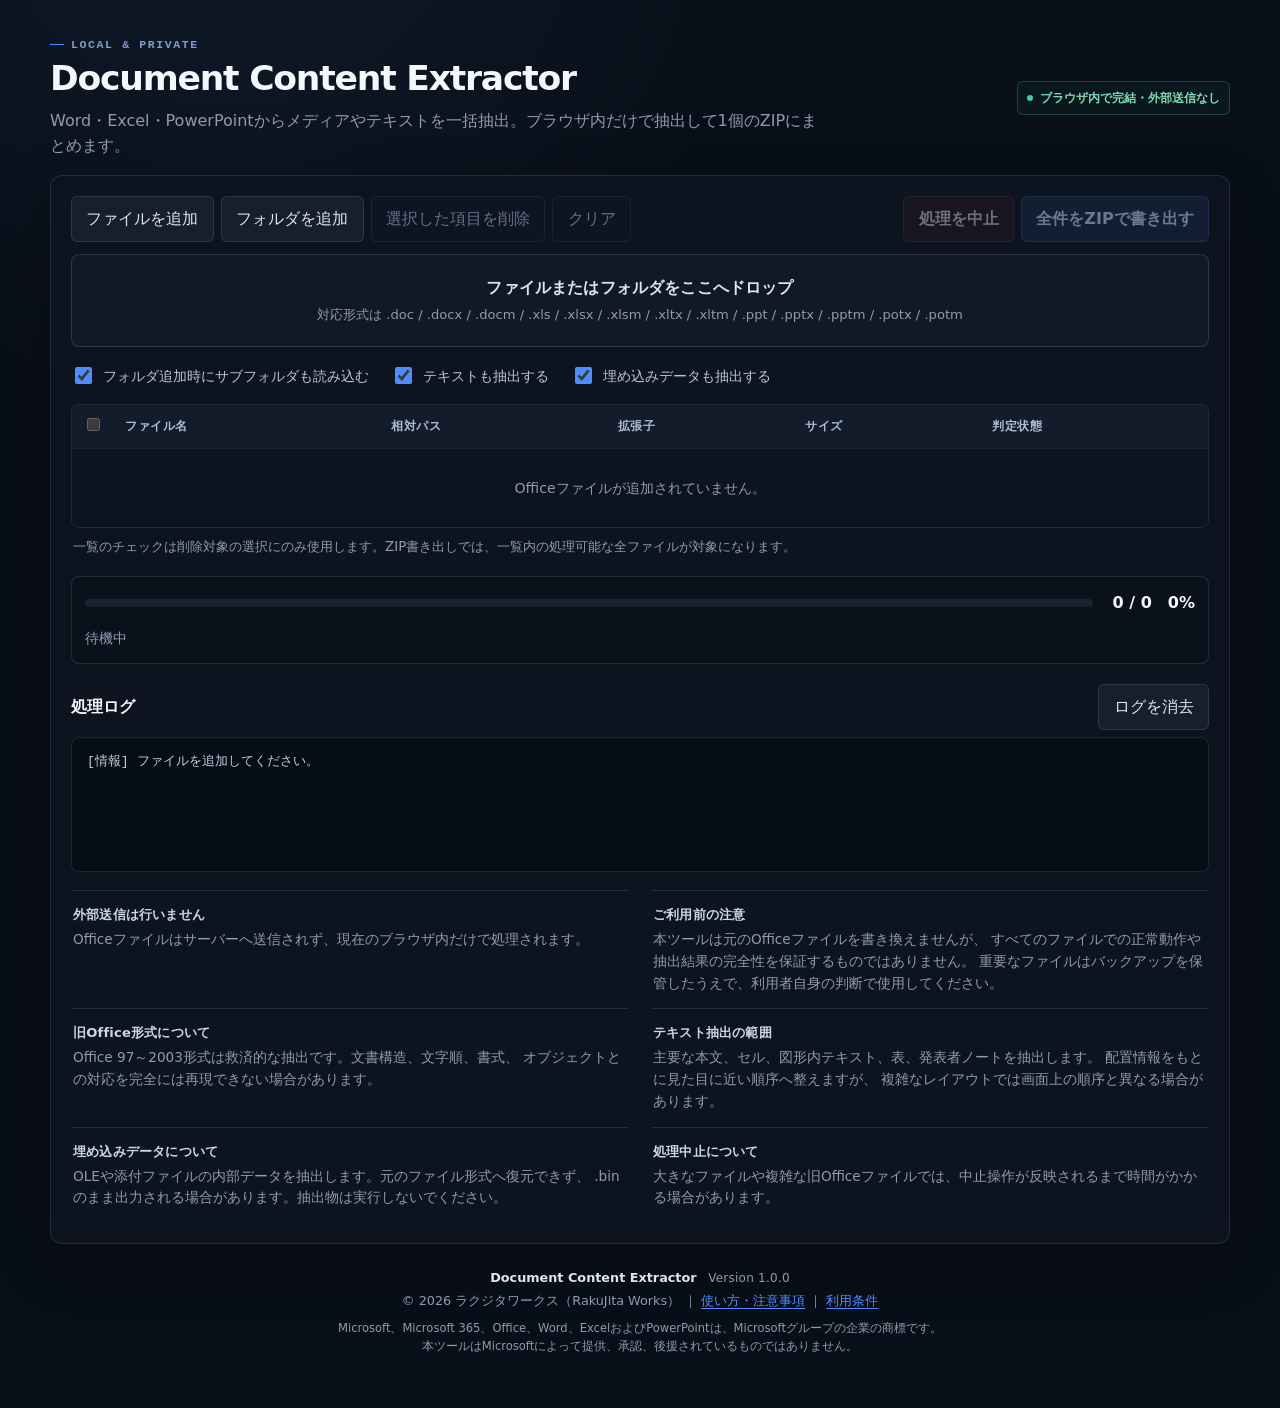
==== index.html @ 03da5ad3 "Initial release of Document Content Extractor" ====
<!doctype html>
<html lang="ja">
<head>
  <meta charset="utf-8">
  <meta name="viewport" content="width=device-width, initial-scale=1">
  <meta name="description"
    content="Word・Excel・PowerPointファイルから画像、テキスト、埋め込みデータをブラウザ内で抽出し、ZIPにまとめるローカル処理ツールです。">
  <meta http-equiv="Content-Security-Policy"
    content="default-src 'none'; script-src 'self'; style-src 'self'; img-src data: blob:; connect-src 'none'; object-src 'none'; base-uri 'none'; form-action 'none'">
  <title>Document Content Extractor</title>
  <link rel="stylesheet" href="assets/app.css">
</head>
<body>
  <div id="page-drop-overlay" class="page-drop-overlay" role="status"
    aria-live="polite" aria-hidden="true" hidden>
    <div class="page-drop-overlay-panel">
      <strong>ファイルまたはフォルダをここへドロップ</strong>
      <span>ページ内のどこにドロップしても追加できます</span>
    </div>
  </div>

  <main class="app">
    <header class="hero">
      <div>
        <p class="eyebrow">LOCAL & PRIVATE</p>
        <h1>Document Content Extractor</h1>
        <p class="subtitle">
          Word・Excel・PowerPointからメディアやテキストを一括抽出。ブラウザ内だけで抽出して1個のZIPにまとめます。
        </p>
      </div>
      <div class="local-badge">ブラウザ内で完結・外部送信なし</div>
    </header>

    <section class="panel" aria-labelledby="input-heading">
      <h2 id="input-heading" class="visually-hidden">入力ファイル</h2>
      <div class="toolbar">
        <button id="add-files" type="button">ファイルを追加</button>
        <button id="add-folder" type="button">フォルダを追加</button>
        <button id="remove-selected" type="button" disabled>選択した項目を削除</button>
        <button id="clear-files" type="button" disabled>クリア</button>
        <span class="spacer"></span>
        <button id="cancel-processing" class="danger" type="button" disabled>処理を中止</button>
        <button id="export-zip" class="primary" type="button" disabled>全件をZIPで書き出す</button>
      </div>

      <input id="file-input" class="visually-hidden" type="file" multiple
        accept=".doc,.docx,.docm,.xls,.xlsx,.xlsm,.xltx,.xltm,.ppt,.pptx,.pptm,.potx,.potm">
      <input id="folder-input" class="visually-hidden" type="file" multiple webkitdirectory>

      <div id="drop-zone" class="drop-zone" tabindex="0" role="button"
        aria-label="Officeファイルを追加。フォルダはドロップまたはフォルダを追加ボタンから選択できます">
        <strong>ファイルまたはフォルダをここへドロップ</strong>
        <span>対応形式は .doc / .docx / .docm / .xls / .xlsx / .xlsm / .xltx / .xltm / .ppt / .pptx / .pptm / .potx / .potm</span>
      </div>

      <div class="options">
        <label class="option">
          <input id="include-subfolders" type="checkbox" checked>
          フォルダ追加時にサブフォルダも読み込む
        </label>
        <label class="option">
          <input id="include-text" type="checkbox" checked>
          テキストも抽出する
        </label>
        <label class="option">
          <input id="include-embeddings" type="checkbox" checked>
          埋め込みデータも抽出する
        </label>
      </div>

      <div id="compatibility-warning" class="compatibility-warning" role="status" hidden>
        このブラウザではOOXML形式のZIP展開機能を利用できません。
        ChromeまたはEdgeの現行安定版を使用してください。旧 .doc / .xls / .ppt は検査できます。
      </div>

      <div class="table-shell">
        <table>
          <thead>
            <tr>
              <th><input id="select-all" type="checkbox"
                aria-label="削除対象をすべて選択" title="削除対象をすべて選択"></th>
              <th>ファイル名</th>
              <th>相対パス</th>
              <th>拡張子</th>
              <th>サイズ</th>
              <th>判定状態</th>
            </tr>
          </thead>
          <tbody id="file-list">
            <tr class="empty-row">
              <td colspan="6">Officeファイルが追加されていません。</td>
            </tr>
          </tbody>
        </table>
      </div>
      <p class="selection-help">
        一覧のチェックは削除対象の選択にのみ使用します。ZIP書き出しでは、一覧内の処理可能な全ファイルが対象になります。
      </p>

      <div class="progress-card" aria-live="polite">
        <div class="progress-track" role="progressbar" aria-label="処理進捗"
          aria-valuemin="0" aria-valuemax="100" aria-valuenow="0">
          <div id="progress-bar" class="progress-bar"></div>
        </div>
        <div id="progress-numbers" class="progress-numbers">0 / 0　0%</div>
        <div id="progress-current" class="progress-current">待機中</div>
      </div>

      <div class="log-title">
        <h2>処理ログ</h2>
        <button id="clear-log" type="button">ログを消去</button>
      </div>
      <pre id="log" class="log" aria-live="polite">[情報] ファイルを追加してください。</pre>

      <div class="notes">
        <div class="note">
          <strong>外部送信は行いません</strong>
          Officeファイルはサーバーへ送信されず、現在のブラウザ内だけで処理されます。
        </div>
        <div class="note">
          <strong>ご利用前の注意</strong>
          本ツールは元のOfficeファイルを書き換えませんが、
          すべてのファイルでの正常動作や抽出結果の完全性を保証するものではありません。
          重要なファイルはバックアップを保管したうえで、利用者自身の判断で使用してください。
        </div>
        <div class="note">
          <strong>旧Office形式について</strong>
          Office 97～2003形式は救済的な抽出です。文書構造、文字順、書式、
          オブジェクトとの対応を完全には再現できない場合があります。
        </div>
        <div class="note">
          <strong>テキスト抽出の範囲</strong>
          主要な本文、セル、図形内テキスト、表、発表者ノートを抽出します。
          配置情報をもとに見た目に近い順序へ整えますが、
          複雑なレイアウトでは画面上の順序と異なる場合があります。
        </div>
        <div class="note">
          <strong>埋め込みデータについて</strong>
          OLEや添付ファイルの内部データを抽出します。元のファイル形式へ復元できず、
          .binのまま出力される場合があります。抽出物は実行しないでください。
        </div>
        <div class="note">
          <strong>処理中止について</strong>
          大きなファイルや複雑な旧Officeファイルでは、中止操作が反映されるまで時間がかかる場合があります。
        </div>
      </div>
    </section>
    <footer class="site-footer" aria-label="サイト情報">
      <p class="site-footer-product">Document Content Extractor <span
        class="site-footer-version">Version 1.0.0</span></p>
      <div class="site-footer-meta">
        <span class="site-footer-meta-item">© 2026 ラクジタワークス（RakuJita Works）</span>
        <span class="site-footer-meta-item">
          <span class="site-footer-link-separator" aria-hidden="true">｜</span>
          <a
            href="https://github.com/RakujitaWorks/document-content-extractor"
            target="_blank"
            rel="noopener noreferrer"
          >使い方・注意事項</a>
        </span>
        <span class="site-footer-meta-item">
          <span class="site-footer-link-separator" aria-hidden="true">｜</span>
          <a
            href="https://github.com/RakujitaWorks/document-content-extractor/blob/main/TERMS.md"
            target="_blank"
            rel="noopener noreferrer"
          >利用条件</a>
        </span>
      </div>
      <p class="site-footer-trademark">Microsoft、Microsoft 365、Office、Word、ExcelおよびPowerPointは、Microsoftグループの企業の商標です。<br>本ツールはMicrosoftによって提供、承認、後援されているものではありません。</p>
    </footer>
  </main>

  <script src="assets/app.js"></script>
</body>
</html>
---- assets/app.css ----
:root {
      color-scheme: dark;
      --ink: #dce5f4;
      --ink-strong: #f4f7fc;
      --muted: #8e9bb0;
      --line: rgba(143, 159, 187, 0.18);
      --line-strong: rgba(106, 155, 233, 0.42);
      --surface: #0d141f;
      --surface-raised: #121b29;
      --surface-soft: #0a1019;
      --surface-hover: #172234;
      --accent: #4f8cff;
      --accent-bright: #61c9ef;
      --accent-dark: #356dc9;
      --accent-soft: rgba(79, 140, 255, 0.09);
      --ok: #49c997;
      --warn: #dfa94b;
      --error: #ec7069;
      --shadow: 0 20px 55px rgba(0, 0, 0, 0.3);
    }

    * {
      box-sizing: border-box;
    }

    body {
      margin: 0;
      min-width: 320px;
      min-height: 100vh;
      overflow-x: hidden;
      color: var(--ink);
      background:
        radial-gradient(circle at 18% -10%, rgba(61, 102, 174, 0.13), transparent 34rem),
        #090f18;
      font-family:
        "Yu Gothic UI",
        "Meiryo",
        system-ui,
        -apple-system,
        BlinkMacSystemFont,
        sans-serif;
      line-height: 1.6;
    }

    button,
    input {
      font: inherit;
    }

    button {
      border: 1px solid var(--line);
      border-radius: 6px;
      padding: 0.58rem 0.9rem;
      color: var(--ink);
      background: #151f2e;
      box-shadow: none;
      cursor: pointer;
      transition:
        border-color 140ms ease,
        background-color 140ms ease;
    }

    button:hover:not(:disabled) {
      border-color: rgba(106, 155, 233, 0.44);
      background: #192638;
      box-shadow: none;
      transform: none;
    }

    button:focus-visible,
    input:focus-visible,
    .drop-zone:focus-visible {
      outline: 2px solid rgba(97, 201, 239, 0.72);
      outline-offset: 2px;
    }

    button:disabled {
      border-color: rgba(139, 159, 196, 0.13);
      color: #7f8ca4;
      background: rgba(15, 23, 39, 0.82);
      box-shadow: none;
      cursor: not-allowed;
      opacity: 0.78;
      transform: none;
    }

    button.primary {
      border-color: #487fd8;
      color: #f8fbff;
      background: linear-gradient(135deg, #376dcc, #2e7fa4);
      box-shadow: none;
      font-weight: 700;
    }

    button.primary:hover:not(:disabled) {
      border-color: #6599eb;
      background: linear-gradient(135deg, #3f79da, #3489ae);
      box-shadow: none;
    }

    button.primary:disabled {
      border-color: rgba(79, 140, 255, 0.2);
      color: #8996ad;
      background: #172238;
      box-shadow: none;
    }

    button.danger {
      border-color: rgba(236, 112, 105, 0.36);
      color: #e9948f;
      background: transparent;
      box-shadow: none;
      font-weight: 700;
    }

    button.danger:hover:not(:disabled) {
      border-color: rgba(236, 112, 105, 0.62);
      color: #f0aaa6;
      background: rgba(151, 49, 51, 0.12);
    }

    button.danger:disabled {
      border-color: rgba(139, 159, 196, 0.13);
      color: #8d8994;
      background: rgba(33, 24, 35, 0.72);
      box-shadow: none;
    }

    .app {
      width: min(1180px, calc(100% - 32px));
      margin: 0 auto;
      padding: 36px 0 52px;
    }

    .hero {
      display: grid;
      grid-template-columns: minmax(0, 1fr) auto;
      gap: 22px;
      align-items: end;
      margin-bottom: 16px;
    }

    .eyebrow {
      margin: 0 0 4px;
      color: #7f9ecb;
      font-family: Consolas, "Yu Gothic UI", monospace;
      font-size: 0.72rem;
      font-weight: 700;
      letter-spacing: 0.14em;
      text-transform: uppercase;
    }

    .eyebrow::before {
      display: inline-block;
      width: 14px;
      height: 1px;
      margin: 0 7px 3px 0;
      background: var(--accent);
      content: "";
    }

    h1 {
      margin: 0;
      font-size: clamp(1.55rem, 2.7vw, 2.25rem);
      color: var(--ink-strong);
      font-weight: 750;
      line-height: 1.2;
      letter-spacing: -0.035em;
      text-shadow: none;
    }

    .subtitle {
      max-width: 780px;
      margin: 8px 0 0;
      color: var(--muted);
    }

    .local-badge {
      display: inline-flex;
      gap: 7px;
      align-items: center;
      align-self: center;
      border: 1px solid rgba(73, 201, 151, 0.26);
      border-radius: 6px;
      padding: 6px 9px;
      color: #82d9b6;
      background: rgba(31, 85, 68, 0.12);
      box-shadow: none;
      font-size: 0.78rem;
      font-weight: 700;
      white-space: nowrap;
    }

    .local-badge::before {
      width: 6px;
      height: 6px;
      border-radius: 50%;
      background: var(--ok);
      content: "";
      box-shadow: none;
    }

    .panel {
      min-width: 0;
      border: 1px solid var(--line);
      border-radius: 12px;
      padding: 20px;
      background: rgba(14, 21, 32, 0.97);
      box-shadow: var(--shadow);
      backdrop-filter: none;
    }

    .toolbar {
      display: flex;
      flex-wrap: wrap;
      gap: 7px;
      align-items: center;
      margin-bottom: 12px;
    }

    .toolbar .spacer {
      flex: 1 1 auto;
    }

    .toolbar button {
      min-width: 0;
      overflow-wrap: anywhere;
    }

    .drop-zone {
      border: 1px solid rgba(143, 159, 187, 0.22);
      border-radius: 8px;
      padding: 20px;
      cursor: pointer;
      color: var(--ink);
      text-align: center;
      overflow-wrap: anywhere;
      background: #101925;
      box-shadow: none;
      transition:
        border-left-color 140ms ease,
        border-right-color 140ms ease,
        box-shadow 140ms ease,
        background-color 140ms ease;
    }

    .drop-zone:hover {
      border-left-color: var(--accent);
      border-right-color: var(--accent);
      background: #131e2d;
      box-shadow:
        -1px 0 0 var(--accent),
        1px 0 0 var(--accent);
    }

    .drop-zone:focus-visible {
      border-left-color: var(--accent);
      border-right-color: var(--accent);
      box-shadow:
        -1px 0 0 var(--accent),
        1px 0 0 var(--accent);
    }

    .drop-zone.dragging {
      border-left-color: var(--accent-bright);
      border-right-color: var(--accent-bright);
      background: rgba(30, 60, 89, 0.38);
      box-shadow:
        -2px 0 0 var(--accent-bright),
        2px 0 0 var(--accent-bright);
      transform: none;
    }

    .panel:has(#file-input:disabled) .drop-zone,
    .panel:has(#file-input:disabled) .drop-zone:hover,
    .panel:has(#file-input:disabled) .drop-zone:focus-visible,
    .panel:has(#file-input:disabled) .drop-zone.dragging {
      border-color: rgba(139, 159, 196, 0.19);
      color: #9aa6bb;
      background: rgba(13, 20, 35, 0.72);
      box-shadow: none;
      cursor: not-allowed;
      transform: none;
    }

    .drop-zone strong {
      display: block;
      font-size: 1rem;
      font-weight: 700;
      letter-spacing: 0.01em;
    }

    .drop-zone span {
      color: var(--muted);
      font-size: 0.82rem;
    }

    .page-drop-overlay {
      position: fixed;
      z-index: 10000;
      inset: 0;
      display: grid;
      place-items: center;
      padding: clamp(12px, 4vw, 40px);
      pointer-events: none;
      background: rgba(5, 9, 15, 0.86);
      backdrop-filter: blur(3px);
    }

    .page-drop-overlay[hidden] {
      display: none;
    }

    .page-drop-overlay-panel {
      width: min(680px, 100%);
      border: 1px solid rgba(97, 201, 239, 0.78);
      border-radius: 10px;
      padding: clamp(28px, 7vw, 64px) clamp(16px, 5vw, 48px);
      color: var(--ink-strong);
      text-align: center;
      overflow-wrap: anywhere;
      background: #0d1724;
      box-shadow:
        0 30px 90px rgba(0, 0, 0, 0.5),
        inset 0 2px 0 var(--accent-bright);
    }

    .page-drop-overlay-panel strong {
      display: block;
      color: var(--ink-strong);
      font-size: clamp(1.25rem, 4vw, 2rem);
      line-height: 1.45;
    }

    .page-drop-overlay-panel span {
      display: block;
      margin-top: 12px;
      color: var(--muted);
      font-size: clamp(0.9rem, 2.5vw, 1.05rem);
    }

    .options {
      display: flex;
      flex-wrap: wrap;
      gap: 11px 22px;
      margin: 17px 0;
    }

    .option {
      display: inline-flex;
      gap: 8px;
      align-items: center;
      cursor: pointer;
      color: #b9c5d8;
      font-size: 0.88rem;
    }

    .option:hover {
      color: var(--ink-strong);
    }

    .option input {
      width: 17px;
      height: 17px;
      accent-color: var(--accent);
    }

    .compatibility-warning {
      margin: 14px 0;
      border: 0;
      border-left: 3px solid var(--warn);
      border-radius: 0;
      padding: 9px 12px;
      color: #dfc17e;
      background: rgba(116, 82, 24, 0.12);
      font-size: 0.88rem;
    }

    .compatibility-warning[hidden] {
      display: none;
    }

    .table-shell {
      overflow: auto;
      max-width: 100%;
      max-height: 380px;
      border: 1px solid var(--line);
      border-radius: 8px;
      background: #0a111b;
      box-shadow: none;
      transition:
        border-left-color 140ms ease,
        border-right-color 140ms ease,
        box-shadow 140ms ease;
    }

    .table-shell:hover,
    .table-shell:focus-within {
      border-left-color: var(--accent);
      border-right-color: var(--accent);
      box-shadow:
        -1px 0 0 var(--accent),
        1px 0 0 var(--accent);
    }

    .table-shell table {
      min-width: 780px;
    }

    table {
      width: 100%;
      border-collapse: collapse;
      font-size: 0.88rem;
    }

    thead {
      position: sticky;
      z-index: 1;
      top: 0;
      color: #aebed4;
      background: #121c2a;
      font-size: 0.76rem;
      font-weight: 700;
      letter-spacing: 0.045em;
    }

    th,
    td {
      padding: 10px 11px;
      border-bottom: 1px solid rgba(143, 159, 187, 0.11);
      text-align: left;
      vertical-align: middle;
    }

    th:first-child,
    td:first-child {
      width: 42px;
      text-align: center;
    }

    tbody tr:last-child td {
      border-bottom: 0;
    }

    tbody tr {
      background: #0c141f;
      transition: background 130ms ease;
    }

    tbody tr:hover {
      background: rgba(79, 140, 255, 0.055);
    }

    .empty-row td {
      padding: 28px 12px;
      color: var(--muted);
      text-align: center;
    }

    .file-name {
      max-width: 260px;
      overflow-wrap: anywhere;
      color: var(--ink-strong);
      font-weight: 700;
    }

    .path {
      max-width: 360px;
      color: var(--muted);
      overflow-wrap: anywhere;
    }

    .selection-help {
      margin: 8px 2px 0;
      color: var(--muted);
      font-size: 0.84rem;
      overflow-wrap: anywhere;
    }

    .status {
      display: inline-flex;
      align-items: center;
      border-radius: 5px;
      padding: 2px 7px;
      font-size: 0.74rem;
      font-weight: 700;
      letter-spacing: 0.02em;
      white-space: nowrap;
    }

    .status.pending {
      color: #c0cadb;
      background: rgba(112, 128, 156, 0.18);
    }

    .status.ok {
      color: #70e5ba;
      background: rgba(36, 142, 104, 0.2);
    }

    .status.warning {
      color: #f7cb72;
      background: rgba(151, 102, 18, 0.22);
    }

    .status.error {
      color: #ff9b94;
      background: rgba(151, 49, 51, 0.24);
    }

    .progress-card {
      display: grid;
      min-width: 0;
      grid-template-columns: minmax(0, 1fr) auto;
      gap: 12px 20px;
      align-items: center;
      margin-top: 18px;
      border: 1px solid var(--line);
      border-radius: 8px;
      padding: 13px;
      background: #0a111b;
      box-shadow: none;
    }

    .progress-track {
      overflow: hidden;
      min-width: 0;
      height: 8px;
      border-radius: 4px;
      background: #182332;
      box-shadow: none;
    }

    .progress-bar {
      width: 0;
      height: 100%;
      border-radius: inherit;
      background: linear-gradient(90deg, var(--accent), var(--accent-bright));
      box-shadow: none;
      transition: width 150ms ease;
    }

    .progress-numbers {
      color: var(--ink-strong);
      font-variant-numeric: tabular-nums;
      font-weight: 800;
      white-space: nowrap;
    }

    .progress-current {
      grid-column: 1 / -1;
      min-width: 0;
      min-height: 1.6em;
      color: var(--muted);
      font-size: 0.88rem;
      overflow-wrap: anywhere;
    }

    .log-title {
      display: flex;
      justify-content: space-between;
      align-items: center;
      margin: 20px 0 7px;
    }

    .log-title h2 {
      margin: 0;
      font-size: 1rem;
      color: var(--ink-strong);
    }

    .log {
      overflow: auto;
      max-width: 100%;
      min-height: 135px;
      max-height: 270px;
      margin: 0;
      border: 1px solid rgba(120, 139, 169, 0.2);
      border-radius: 8px;
      padding: 13px 15px;
      color: #c2cee0;
      background: #070d15;
      font: 0.82rem/1.65 Consolas, "Yu Gothic UI", monospace;
      white-space: pre-wrap;
      overflow-wrap: anywhere;
    }

    .notes {
      display: grid;
      grid-template-columns: repeat(2, minmax(0, 1fr));
      gap: 0 22px;
      margin-top: 18px;
    }

    .note {
      border: 0;
      border-top: 1px solid var(--line);
      border-radius: 0;
      padding: 13px 2px 14px;
      color: var(--muted);
      background: transparent;
      font-size: 0.85rem;
    }

    .note strong {
      display: block;
      margin-bottom: 4px;
      color: #cbd7e8;
      font-size: 0.82rem;
      letter-spacing: 0.015em;
    }

    .site-footer {
      margin-top: 24px;
      padding: 0 12px;
      color: var(--muted);
      font-size: 0.8rem;
      line-height: 1.5;
      text-align: center;
      overflow-wrap: anywhere;
    }

    .site-footer-product {
      margin: 0;
      color: var(--ink);
      font-weight: 700;
    }

    .site-footer-version {
      display: inline-block;
      margin-left: 0.45rem;
      color: var(--muted);
      font-size: 0.75rem;
      font-weight: 400;
      letter-spacing: 0.02em;
    }

    .site-footer-meta {
      display: flex;
      flex-wrap: wrap;
      gap: 0.25rem;
      align-items: center;
      justify-content: center;
      margin-top: 4px;
    }

    .site-footer-meta-item {
      display: inline-flex;
      min-width: 0;
      gap: 0.25rem;
      align-items: center;
    }

    .site-footer-meta a {
      color: var(--accent);
      text-decoration: underline;
      text-decoration-thickness: 1px;
      text-underline-offset: 0.2em;
    }

    .site-footer-meta a:hover {
      color: var(--accent-bright);
    }

    .site-footer-meta a:focus-visible {
      border-radius: 2px;
      outline: 2px solid rgba(97, 201, 239, 0.72);
      outline-offset: 2px;
    }

    .site-footer-link-separator {
      color: var(--muted);
    }

    .site-footer-trademark {
      max-width: 720px;
      margin: 10px auto 0;
      color: var(--muted);
      font-size: 0.72rem;
      line-height: 1.55;
      text-align: center;
    }

    * {
      scrollbar-color: #354764 #0a111e;
      scrollbar-width: auto;
    }

    *::-webkit-scrollbar {
      width: 12px;
      height: 12px;
    }

    *::-webkit-scrollbar-track {
      background: #0a111e;
    }

    *::-webkit-scrollbar-thumb {
      border: 3px solid #0a111e;
      border-radius: 6px;
      background: #354764;
    }

    *::-webkit-scrollbar-thumb:hover {
      background: #466183;
    }

    .visually-hidden {
      position: absolute !important;
      width: 1px !important;
      height: 1px !important;
      overflow: hidden !important;
      clip: rect(1px, 1px, 1px, 1px) !important;
      clip-path: inset(50%) !important;
      white-space: nowrap !important;
    }

    @media (max-width: 760px) {
      .app {
        width: min(100% - 20px, 1180px);
        padding: 24px 0 38px;
      }

      .hero,
      .notes {
        grid-template-columns: 1fr;
      }

      .local-badge {
        justify-self: start;
      }

      .panel {
        padding: 14px;
      }

      .toolbar .spacer {
        display: none;
      }

      .toolbar button,
      .toolbar .primary {
        flex: 1 1 calc(50% - 9px);
      }

      .table-shell:has(.empty-row) {
        overflow-x: hidden;
      }

      .table-shell:has(.empty-row) table {
        width: 100%;
        min-width: 100%;
      }
    }

    @media (max-width: 480px) {
      .hero {
        gap: 18px;
      }

      .panel {
        border-radius: 12px;
        padding: 12px;
      }

      .toolbar button,
      .toolbar .primary {
        flex-basis: 100%;
      }

      .drop-zone {
        padding: 18px 14px;
      }

      .page-drop-overlay-panel {
        border-width: 1px;
        padding: 32px 15px;
      }
    }

    @media (prefers-reduced-motion: reduce) {
      *,
      *::before,
      *::after {
        scroll-behavior: auto !important;
        transition-duration: 0.01ms !important;
        animation-duration: 0.01ms !important;
        animation-iteration-count: 1 !important;
      }
    }
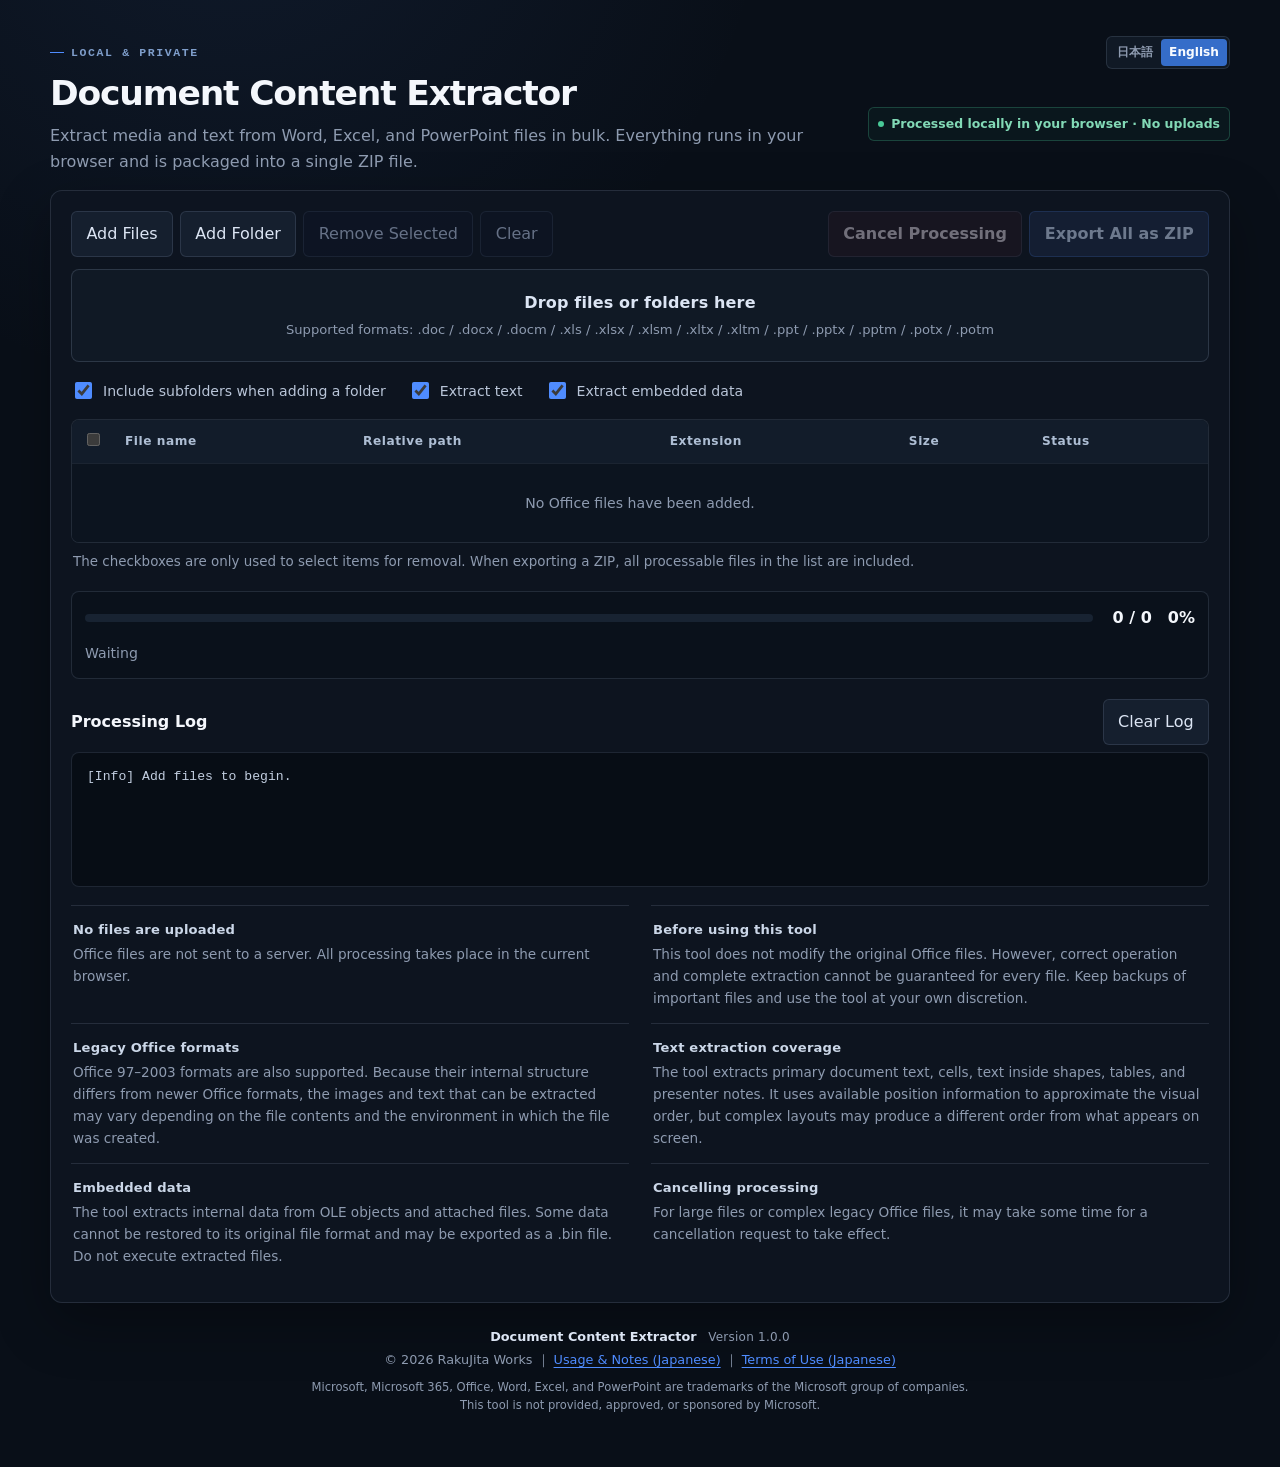
==== commit b4a2e46a: "Initial release of Document Content Extractor" ====
--- a/index.html
+++ b/index.html
@@ -4,6 +4,7 @@
   <meta charset="utf-8">
   <meta name="viewport" content="width=device-width, initial-scale=1">
   <meta name="description"
+    data-i18n-content="meta.description"
     content="Word・Excel・PowerPointファイルから画像、テキスト、埋め込みデータをブラウザ内で抽出し、ZIPにまとめるローカル処理ツールです。">
   <meta http-equiv="Content-Security-Policy"
     content="default-src 'none'; script-src 'self'; style-src 'self'; img-src data: blob:; connect-src 'none'; object-src 'none'; base-uri 'none'; form-action 'none'">
@@ -14,33 +15,46 @@
   <div id="page-drop-overlay" class="page-drop-overlay" role="status"
     aria-live="polite" aria-hidden="true" hidden>
     <div class="page-drop-overlay-panel">
-      <strong>ファイルまたはフォルダをここへドロップ</strong>
-      <span>ページ内のどこにドロップしても追加できます</span>
+      <strong data-i18n="drop.heading">ファイルまたはフォルダをここへドロップ</strong>
+      <span data-i18n="drop.anywhere">ページ内のどこにドロップしても追加できます</span>
     </div>
   </div>
 
   <main class="app">
     <header class="hero">
-      <div>
+      <div class="hero-utility-row">
         <p class="eyebrow">LOCAL & PRIVATE</p>
-        <h1>Document Content Extractor</h1>
-        <p class="subtitle">
-          Word・Excel・PowerPointからメディアやテキストを一括抽出。ブラウザ内だけで抽出して1個のZIPにまとめます。
-        </p>
+        <div class="language-switcher" role="group" aria-label="表示言語"
+          data-i18n-aria-label="language.label">
+          <button id="language-ja" class="active" type="button" lang="ja"
+            aria-pressed="true">日本語</button>
+          <button id="language-en" type="button" lang="en"
+            aria-pressed="false">English</button>
+        </div>
       </div>
-      <div class="local-badge">ブラウザ内で完結・外部送信なし</div>
+      <div class="hero-main">
+        <div class="hero-copy">
+          <h1>Document Content Extractor</h1>
+          <p class="subtitle" data-i18n="hero.subtitle">
+            Word・Excel・PowerPointからメディアやテキストを一括抽出。ブラウザ内だけで抽出して1個のZIPにまとめます。
+          </p>
+        </div>
+        <div class="local-badge" data-i18n="hero.localBadge">ブラウザ内で完結・外部送信なし</div>
+      </div>
     </header>
 
     <section class="panel" aria-labelledby="input-heading">
-      <h2 id="input-heading" class="visually-hidden">入力ファイル</h2>
+      <h2 id="input-heading" class="visually-hidden" data-i18n="input.heading">入力ファイル</h2>
       <div class="toolbar">
-        <button id="add-files" type="button">ファイルを追加</button>
-        <button id="add-folder" type="button">フォルダを追加</button>
-        <button id="remove-selected" type="button" disabled>選択した項目を削除</button>
-        <button id="clear-files" type="button" disabled>クリア</button>
+        <button id="add-files" type="button" data-i18n="button.addFiles">ファイルを追加</button>
+        <button id="add-folder" type="button" data-i18n="button.addFolder">フォルダを追加</button>
+        <button id="remove-selected" type="button" data-i18n="button.removeSelected" disabled>選択した項目を削除</button>
+        <button id="clear-files" type="button" data-i18n="button.clearFiles" disabled>クリア</button>
         <span class="spacer"></span>
-        <button id="cancel-processing" class="danger" type="button" disabled>処理を中止</button>
-        <button id="export-zip" class="primary" type="button" disabled>全件をZIPで書き出す</button>
+        <button id="cancel-processing" class="danger" type="button"
+          data-i18n="button.cancelProcessing" disabled>処理を中止</button>
+        <button id="export-zip" class="primary" type="button"
+          data-i18n="button.exportZip" disabled>全件をZIPで書き出す</button>
       </div>
 
       <input id="file-input" class="visually-hidden" type="file" multiple
@@ -48,27 +62,29 @@
       <input id="folder-input" class="visually-hidden" type="file" multiple webkitdirectory>
 
       <div id="drop-zone" class="drop-zone" tabindex="0" role="button"
-        aria-label="Officeファイルを追加。フォルダはドロップまたはフォルダを追加ボタンから選択できます">
-        <strong>ファイルまたはフォルダをここへドロップ</strong>
-        <span>対応形式は .doc / .docx / .docm / .xls / .xlsx / .xlsm / .xltx / .xltm / .ppt / .pptx / .pptm / .potx / .potm</span>
+        aria-label="Officeファイルを追加。フォルダはドロップまたはフォルダを追加ボタンから選択できます"
+        data-i18n-aria-label="drop.ariaLabel">
+        <strong data-i18n="drop.heading">ファイルまたはフォルダをここへドロップ</strong>
+        <span data-i18n="drop.formats">対応形式は .doc / .docx / .docm / .xls / .xlsx / .xlsm / .xltx / .xltm / .ppt / .pptx / .pptm / .potx / .potm</span>
       </div>
 
       <div class="options">
         <label class="option">
           <input id="include-subfolders" type="checkbox" checked>
-          フォルダ追加時にサブフォルダも読み込む
+          <span data-i18n="option.includeSubfolders">フォルダ追加時にサブフォルダも読み込む</span>
         </label>
         <label class="option">
           <input id="include-text" type="checkbox" checked>
-          テキストも抽出する
+          <span data-i18n="option.includeText">テキストも抽出する</span>
         </label>
         <label class="option">
           <input id="include-embeddings" type="checkbox" checked>
-          埋め込みデータも抽出する
+          <span data-i18n="option.includeEmbeddings">埋め込みデータも抽出する</span>
         </label>
       </div>
 
-      <div id="compatibility-warning" class="compatibility-warning" role="status" hidden>
+      <div id="compatibility-warning" class="compatibility-warning" role="status"
+        data-i18n="warning.browserCompatibility" hidden>
         このブラウザではOOXML形式のZIP展開機能を利用できません。
         ChromeまたはEdgeの現行安定版を使用してください。旧 .doc / .xls / .ppt は検査できます。
       </div>
@@ -78,84 +94,81 @@
           <thead>
             <tr>
               <th><input id="select-all" type="checkbox"
-                aria-label="削除対象をすべて選択" title="削除対象をすべて選択"></th>
-              <th>ファイル名</th>
-              <th>相対パス</th>
-              <th>拡張子</th>
-              <th>サイズ</th>
-              <th>判定状態</th>
+                aria-label="削除対象をすべて選択" title="削除対象をすべて選択"
+                data-i18n-aria-label="table.selectAll" data-i18n-title="table.selectAll"></th>
+              <th data-i18n="table.fileName">ファイル名</th>
+              <th data-i18n="table.relativePath">相対パス</th>
+              <th data-i18n="table.extension">拡張子</th>
+              <th data-i18n="table.size">サイズ</th>
+              <th data-i18n="table.status">判定状態</th>
             </tr>
           </thead>
           <tbody id="file-list">
             <tr class="empty-row">
-              <td colspan="6">Officeファイルが追加されていません。</td>
+              <td colspan="6" data-i18n="table.empty">Officeファイルが追加されていません。</td>
             </tr>
           </tbody>
         </table>
       </div>
-      <p class="selection-help">
+      <p class="selection-help" data-i18n="table.selectionHelp">
         一覧のチェックは削除対象の選択にのみ使用します。ZIP書き出しでは、一覧内の処理可能な全ファイルが対象になります。
       </p>
 
       <div class="progress-card" aria-live="polite">
         <div class="progress-track" role="progressbar" aria-label="処理進捗"
+          data-i18n-aria-label="progress.label"
           aria-valuemin="0" aria-valuemax="100" aria-valuenow="0">
           <div id="progress-bar" class="progress-bar"></div>
         </div>
         <div id="progress-numbers" class="progress-numbers">0 / 0　0%</div>
-        <div id="progress-current" class="progress-current">待機中</div>
+        <div id="progress-current" class="progress-current" data-i18n="progress.waiting">待機中</div>
       </div>
 
       <div class="log-title">
-        <h2>処理ログ</h2>
-        <button id="clear-log" type="button">ログを消去</button>
+        <h2 data-i18n="log.heading">処理ログ</h2>
+        <button id="clear-log" type="button" data-i18n="button.clearLog">ログを消去</button>
       </div>
       <pre id="log" class="log" aria-live="polite">[情報] ファイルを追加してください。</pre>
 
       <div class="notes">
         <div class="note">
-          <strong>外部送信は行いません</strong>
-          Officeファイルはサーバーへ送信されず、現在のブラウザ内だけで処理されます。
+          <strong data-i18n="note.local.heading">外部送信は行いません</strong>
+          <span data-i18n="note.local.body">Officeファイルはサーバーへ送信されず、現在のブラウザ内だけで処理されます。</span>
         </div>
         <div class="note">
-          <strong>ご利用前の注意</strong>
-          本ツールは元のOfficeファイルを書き換えませんが、
-          すべてのファイルでの正常動作や抽出結果の完全性を保証するものではありません。
-          重要なファイルはバックアップを保管したうえで、利用者自身の判断で使用してください。
+          <strong data-i18n="note.caution.heading">ご利用前の注意</strong>
+          <span data-i18n="note.caution.body">本ツールは元のOfficeファイルを書き換えませんが、すべてのファイルでの正常動作や抽出結果の完全性を保証するものではありません。重要なファイルはバックアップを保管したうえで、利用者自身の判断で使用してください。</span>
         </div>
         <div class="note">
-          <strong>旧Office形式について</strong>
-          Office 97～2003形式は救済的な抽出です。文書構造、文字順、書式、
-          オブジェクトとの対応を完全には再現できない場合があります。
+          <strong data-i18n="note.legacy.heading">旧Office形式について</strong>
+          <span data-i18n="note.legacy.body">Office 97～2003形式にも対応しています。新しいOffice形式とは内部構造が異なるため、ファイルの内容や作成環境によっては、取得できる画像やテキストに違いが生じる場合があります。</span>
         </div>
         <div class="note">
-          <strong>テキスト抽出の範囲</strong>
-          主要な本文、セル、図形内テキスト、表、発表者ノートを抽出します。
-          配置情報をもとに見た目に近い順序へ整えますが、
-          複雑なレイアウトでは画面上の順序と異なる場合があります。
+          <strong data-i18n="note.text.heading">テキスト抽出の範囲</strong>
+          <span data-i18n="note.text.body">主要な本文、セル、図形内テキスト、表、発表者ノートを抽出します。配置情報をもとに見た目に近い順序へ整えますが、複雑なレイアウトでは画面上の順序と異なる場合があります。</span>
         </div>
         <div class="note">
-          <strong>埋め込みデータについて</strong>
-          OLEや添付ファイルの内部データを抽出します。元のファイル形式へ復元できず、
-          .binのまま出力される場合があります。抽出物は実行しないでください。
+          <strong data-i18n="note.embedded.heading">埋め込みデータについて</strong>
+          <span data-i18n="note.embedded.body">OLEや添付ファイルの内部データを抽出します。元のファイル形式へ復元できず、.binのまま出力される場合があります。抽出物は実行しないでください。</span>
         </div>
         <div class="note">
-          <strong>処理中止について</strong>
-          大きなファイルや複雑な旧Officeファイルでは、中止操作が反映されるまで時間がかかる場合があります。
+          <strong data-i18n="note.cancel.heading">処理中止について</strong>
+          <span data-i18n="note.cancel.body">大きなファイルや複雑な旧Officeファイルでは、中止操作が反映されるまで時間がかかる場合があります。</span>
         </div>
       </div>
     </section>
-    <footer class="site-footer" aria-label="サイト情報">
+    <footer class="site-footer" aria-label="サイト情報" data-i18n-aria-label="footer.ariaLabel">
       <p class="site-footer-product">Document Content Extractor <span
         class="site-footer-version">Version 1.0.0</span></p>
       <div class="site-footer-meta">
-        <span class="site-footer-meta-item">© 2026 ラクジタワークス（RakuJita Works）</span>
+        <span class="site-footer-meta-item" data-i18n="footer.copyright">© 2026 ラクジタワークス（RakuJita Works）</span>
         <span class="site-footer-meta-item">
           <span class="site-footer-link-separator" aria-hidden="true">｜</span>
           <a
             href="https://github.com/RakujitaWorks/document-content-extractor"
             target="_blank"
             rel="noopener noreferrer"
+            data-i18n="footer.usageLink"
           >使い方・注意事項</a>
         </span>
         <span class="site-footer-meta-item">
@@ -164,10 +177,11 @@
             href="https://github.com/RakujitaWorks/document-content-extractor/blob/main/TERMS.md"
             target="_blank"
             rel="noopener noreferrer"
+            data-i18n="footer.termsLink"
           >利用条件</a>
         </span>
       </div>
-      <p class="site-footer-trademark">Microsoft、Microsoft 365、Office、Word、ExcelおよびPowerPointは、Microsoftグループの企業の商標です。<br>本ツールはMicrosoftによって提供、承認、後援されているものではありません。</p>
+      <p class="site-footer-trademark"><span data-i18n="footer.trademark">Microsoft、Microsoft 365、Office、Word、ExcelおよびPowerPointは、Microsoftグループの企業の商標です。</span><br><span data-i18n="footer.disclaimer">本ツールはMicrosoftによって提供、承認、後援されているものではありません。</span></p>
     </footer>
   </main>
 
--- a/assets/app.css
+++ b/assets/app.css
@@ -134,15 +134,31 @@
     }
 
     .hero {
+      margin-bottom: 16px;
+    }
+
+    .hero-utility-row {
+      display: flex;
+      flex-wrap: wrap;
+      gap: 8px 16px;
+      align-items: center;
+      justify-content: space-between;
+      margin-bottom: 4px;
+    }
+
+    .hero-utility-row .language-switcher {
+      margin-left: auto;
+    }
+
+    .hero-main {
       display: grid;
       grid-template-columns: minmax(0, 1fr) auto;
       gap: 22px;
       align-items: end;
-      margin-bottom: 16px;
     }
 
     .eyebrow {
-      margin: 0 0 4px;
+      margin: 0;
       color: #7f9ecb;
       font-family: Consolas, "Yu Gothic UI", monospace;
       font-size: 0.72rem;
@@ -174,6 +190,38 @@
       max-width: 780px;
       margin: 8px 0 0;
       color: var(--muted);
+    }
+
+    .language-switcher {
+      display: inline-flex;
+      border: 1px solid var(--line);
+      border-radius: 6px;
+      padding: 2px;
+      background: #101925;
+    }
+
+    .language-switcher button {
+      min-width: 0;
+      border: 0;
+      border-radius: 4px;
+      padding: 4px 8px;
+      color: var(--muted);
+      background: transparent;
+      font-size: 0.76rem;
+      font-weight: 700;
+      white-space: nowrap;
+    }
+
+    .language-switcher button:hover {
+      border-color: transparent;
+      color: var(--ink-strong);
+      background: var(--surface-hover);
+    }
+
+    .language-switcher button.active,
+    .language-switcher button[aria-pressed="true"] {
+      color: #f8fbff;
+      background: var(--accent-dark);
     }
 
     .local-badge {
@@ -722,7 +770,7 @@
         padding: 24px 0 38px;
       }
 
-      .hero,
+      .hero-main,
       .notes {
         grid-template-columns: 1fr;
       }
@@ -755,7 +803,7 @@
     }
 
     @media (max-width: 480px) {
-      .hero {
+      .hero-main {
         gap: 18px;
       }
 
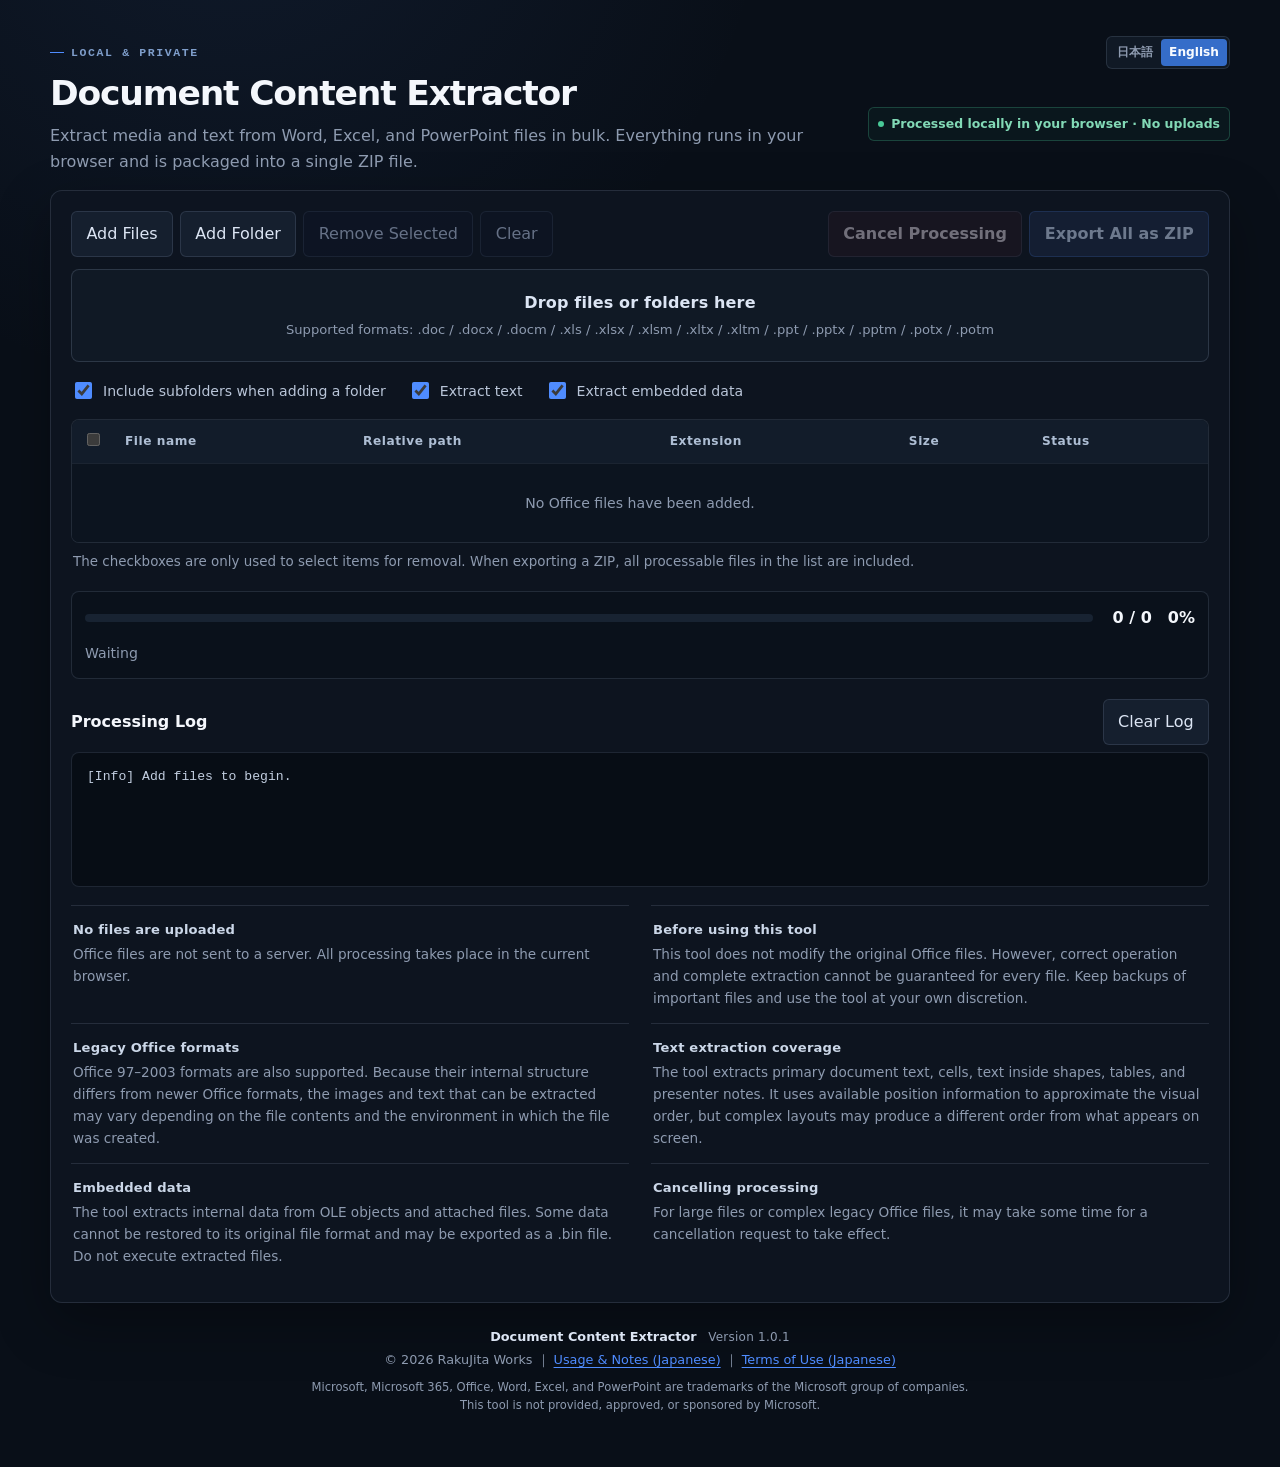
==== commit c265131e: "Release v1.0.1" ====
--- a/index.html
+++ b/index.html
@@ -159,7 +159,7 @@
     </section>
     <footer class="site-footer" aria-label="サイト情報" data-i18n-aria-label="footer.ariaLabel">
       <p class="site-footer-product">Document Content Extractor <span
-        class="site-footer-version">Version 1.0.0</span></p>
+        class="site-footer-version">Version 1.0.1</span></p>
       <div class="site-footer-meta">
         <span class="site-footer-meta-item" data-i18n="footer.copyright">© 2026 ラクジタワークス（RakuJita Works）</span>
         <span class="site-footer-meta-item">
--- a/assets/app.css
+++ b/assets/app.css
@@ -796,6 +796,10 @@
         overflow-x: hidden;
       }
 
+      .table-shell:has(.empty-row) thead {
+        display: none;
+      }
+
       .table-shell:has(.empty-row) table {
         width: 100%;
         min-width: 100%;
